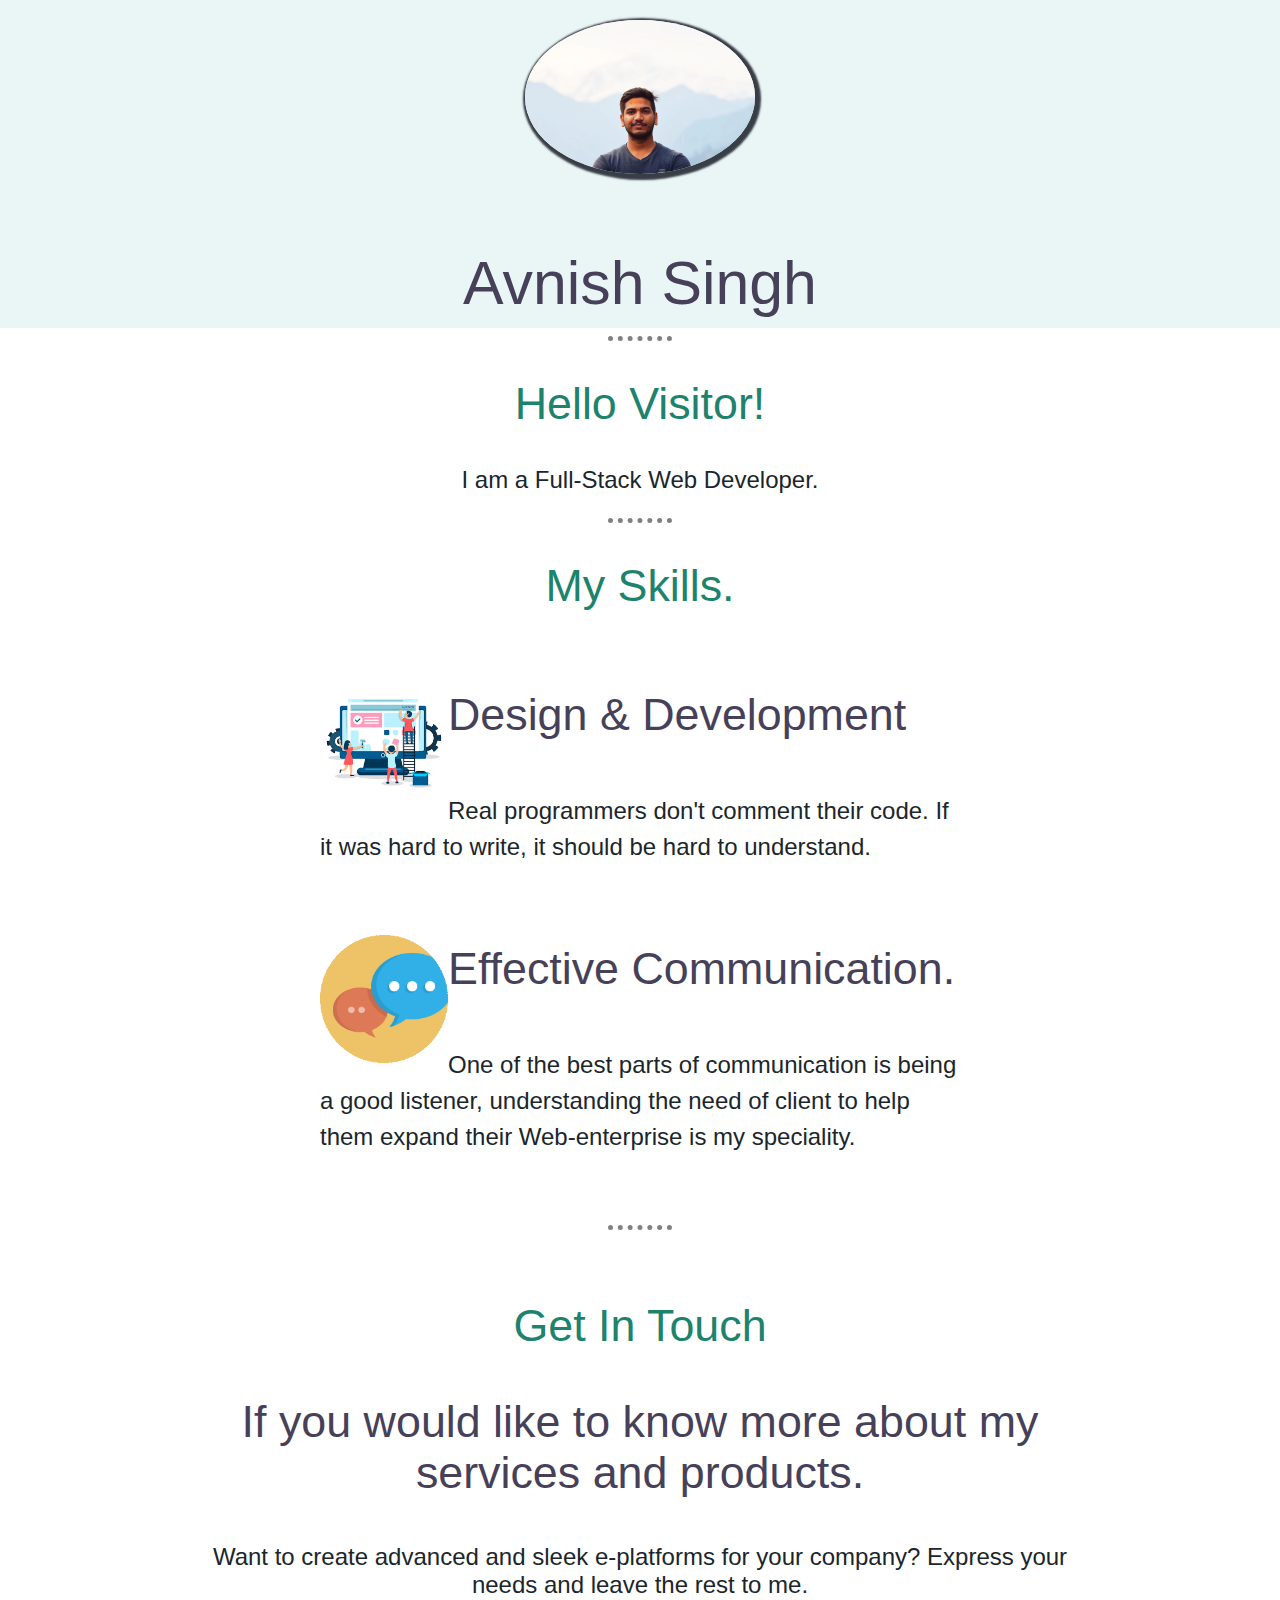
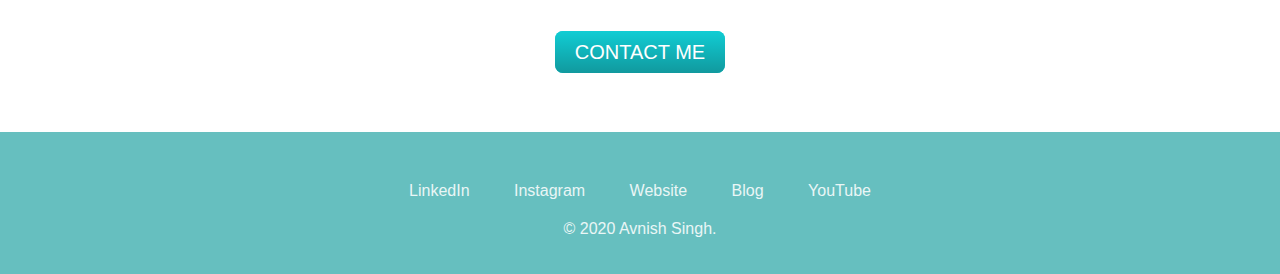
==== index.html @ 95f1d61f "Update index.html" ====
<!DOCTYPE html>
<html lang="en" dir="ltr">

<head>
  <meta charset="utf-8">
  <title>Avnish Singh</title>
</head>
<link rel="icon" href="favicon.ico">
<link rel="stylesheet" type="text/css" href="style.css">

<body>
  <div class="topContainer">
    <img class="dp" src="AVS.webp" alt="profile-img" width=18% height=18%>
    <h1 class="name">Avnish Singh</h1>
  </div>
  <hr>
  <div class="middle-container">
    <div class="profile">
      <h2>Hello Visitor!</h2>
      <p>I am a Full-Stack Web Developer.</p>
    </div>
    <hr>
    <div class="skills">
      <h2>My Skills.</h2>
      <div class="skill-row">
        <img class="des" src="des.jpg" alt="des-img">
        <h3>Design & Development</h3>
        <p>Real programmers don't comment their code. If it was hard to write, it should be hard to understand.</p>
      </div>
      <div class="skill-row">
        <img class="com" src="com.jpg" alt="com-image">
        <h3>Effective Communication.</h3>
        <p>One of the best parts of communication is being a good listener, understanding the need of client to help them expand their Web-enterprise is my speciality.</p>
      </div>
    </div>
    <hr>
    <div class="contact-me">
      <h2>Get In Touch</h2>
      <h3>If you would like to know more about my services and products.</h3>
      <p class="contact-message">Want to create advanced and sleek e-platforms for your company? Express your needs and leave the rest to me.</p>
      <br>
      <a class="btn" href="mailto:t20avnish@gmail.com">CONTACT ME</a>
    </div>
    <br>
  </div>

  <div class="bottom-container">


    <a class="footer-link" href="https://www.linkedin.com/in/avnish-singh-55671b186">LinkedIn</a>
    <a class="footer-link" href="https://www.instagram.com/er.avi_singh/?hl=en">Instagram</a>
    <a class="footer-link" href="www.avnishsingh.live">Website</a>
    <a class="footer-link" href="https://link.medium.com/lSYicmJ046">Blog</a>
    <a class="footer-link" href="https://www.youtube.com/channel/UCvC495AToB_YJvimUfzJORQ">YouTube</a>
    <p class="copyright">© 2020 Avnish Singh.</p>
  </div>


</body>

</html>
---- style.css ----
body {
  margin: 0;
  text-align: center;
  font-family: Helvetica;
}

h1 {
  color: #464159;
  width: 30%;
  margin: 0 auto;
  font-size: 3.8em;
  font-weight: 400
}

h2 {
  color: #1e836c;
  font-size: 2.8em;
  font-weight: 200;
}

h3 {
  color: #464159;
  font-size: 2.8em;
  font-weight: 200;
}

p {
  color: #1b262c;
  font-size: 1.5em;
  font-weight: 200;
}

a{
  color:  #EAF6F6;
  margin: 10px 20px;
  text-decoration: none;
}

a:hover{
  color: #1b262c;
}

.copyright{
  color: #EAF6F6;
  font-size: 1em;
  margin-top: 20px;
}
.topContainer {
  background-color: #EAF6F6;
}

.bottom-container{
  background-color: #66BFBF;
  color: #1b262c;
  font-size: 1em;
  font-weight: 200;
  padding: 50px 0 20px;
}

.skill-row{
width: 50%;
margin: 70px auto 70px auto;
text-align: left;
line-height: 1.5;
}

.com{
  width: 20%;
  float: left;
}
.des{
  width: 20%;
  float: left;
}

hr{
      border-color: grey;
      width: 5%;
      border-width: 5px;
      border-style: none;
      border-top-style: dotted;
}

.name {
  margin-top: 60px;
  padding: 10px 20px 10px 20px;
}

.btn{
  background: #11cdd4;
  background-image: -webkit-linear-gradient(top, #11cdd4, #11999e);
  background-image: -moz-linear-gradient(top, #11cdd4, #11999e);
  background-image: -ms-linear-gradient(top, #11cdd4, #11999e);
  background-image: -o-linear-gradient(top, #11cdd4, #11999e);
  background-image: linear-gradient(top, #11cdd4, #11999e);
  background-image: -webkit-gradient(top, #11cdd4, #11999e);
  -webkit-border-radius: 8;
  -moz-border-radius: 8;
  border-radius: 8px;
  font-family: Arial;
  color: #ffffff;
  font-size: 20px;
  padding: 10px 20px 10px 20px;
  text-decoration: none;
}

.btn:hover{
  background: #30e3cb;
  background-image: -webkit-linear-gradient(top, #30e3cb, #2bc4ad);
  background-image: -moz-linear-gradient(top, #30e3cb, #2bc4ad);
  background-image: -ms-linear-gradient(top, #30e3cb, #2bc4ad);
  background-image: -o-linear-gradient(top, #30e3cb, #2bc4ad);
  background-image: linear-gradient(to bottom, #30e3cb, #2bc4ad);
  background-image: -webkit-gradient(top, #30e3cb, #2bc4ad);
  text-decoration: none;
}

.contact-me{
  width: 70%;
  margin: 70px auto 70px auto;
  text-align: center;
  margin-bottom: 50px;
}

.dp {
  margin-top: 20px;
  border-radius: 100%;
  box-shadow: 2px 2px 2px 4px #393e46;
}
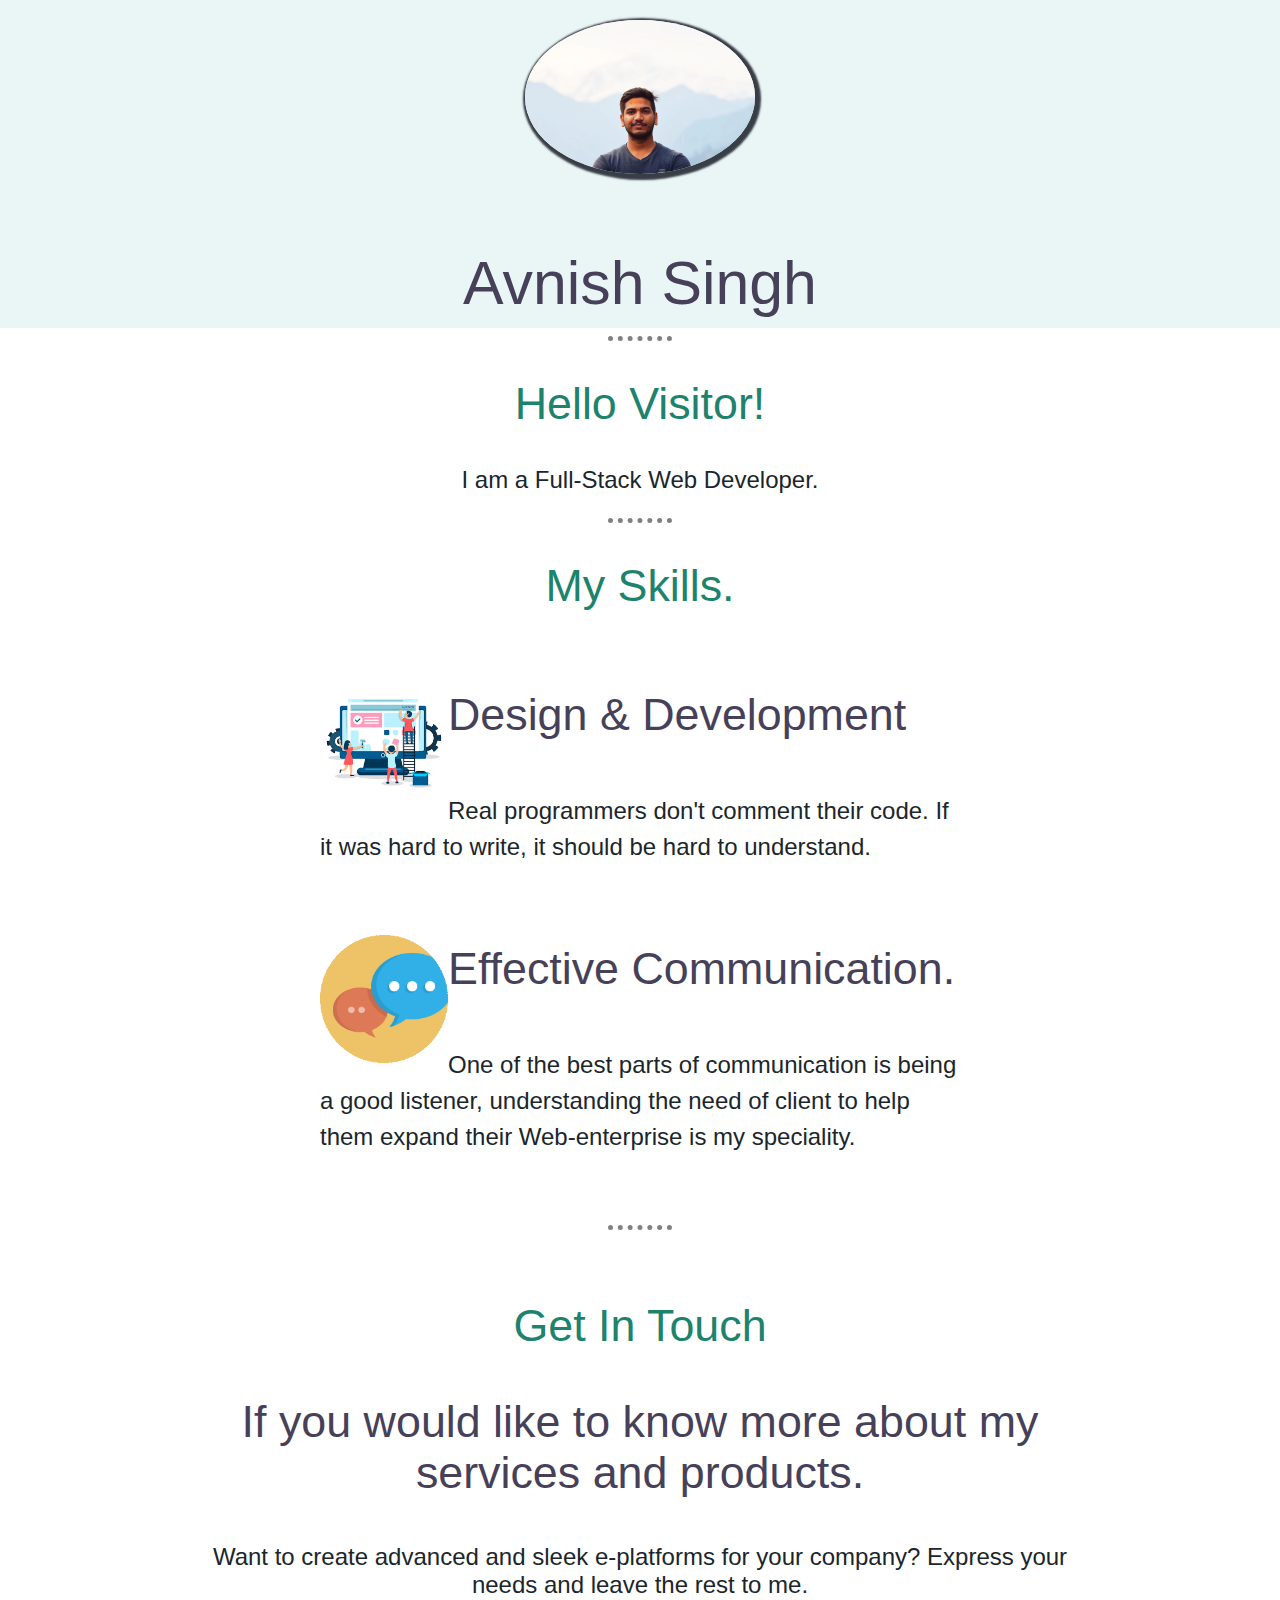
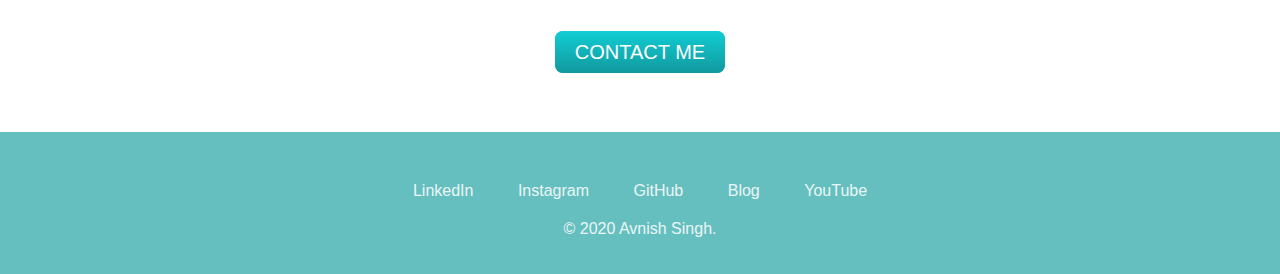
==== commit 724421f8: "Update index.html" ====
--- a/index.html
+++ b/index.html
@@ -47,11 +47,11 @@
   <div class="bottom-container">
 
 
-    <a class="footer-link" href="https://www.linkedin.com/in/avnish-singh-55671b186">LinkedIn</a>
-    <a class="footer-link" href="https://www.instagram.com/er.avi_singh/?hl=en">Instagram</a>
-    <a class="footer-link" href="www.avnishsingh.live">Website</a>
-    <a class="footer-link" href="https://link.medium.com/lSYicmJ046">Blog</a>
-    <a class="footer-link" href="https://www.youtube.com/channel/UCvC495AToB_YJvimUfzJORQ">YouTube</a>
+    <a class="footer-link" href="https://www.linkedin.com/in/avnish-singh-55671b186" target="_blank">LinkedIn</a>
+    <a class="footer-link" href="https://www.instagram.com/er.avi_singh/?hl=en" target="_blank">Instagram</a>
+    <a class="footer-link" href="https://github.com/Singhavi279/" target="_blank">GitHub</a>
+    <a class="footer-link" href="https://link.medium.com/lSYicmJ046" target="_blank">Blog</a>
+    <a class="footer-link" href="https://www.youtube.com/channel/UCvC495AToB_YJvimUfzJORQ" target="_blank">YouTube</a>
     <p class="copyright">© 2020 Avnish Singh.</p>
   </div>
 
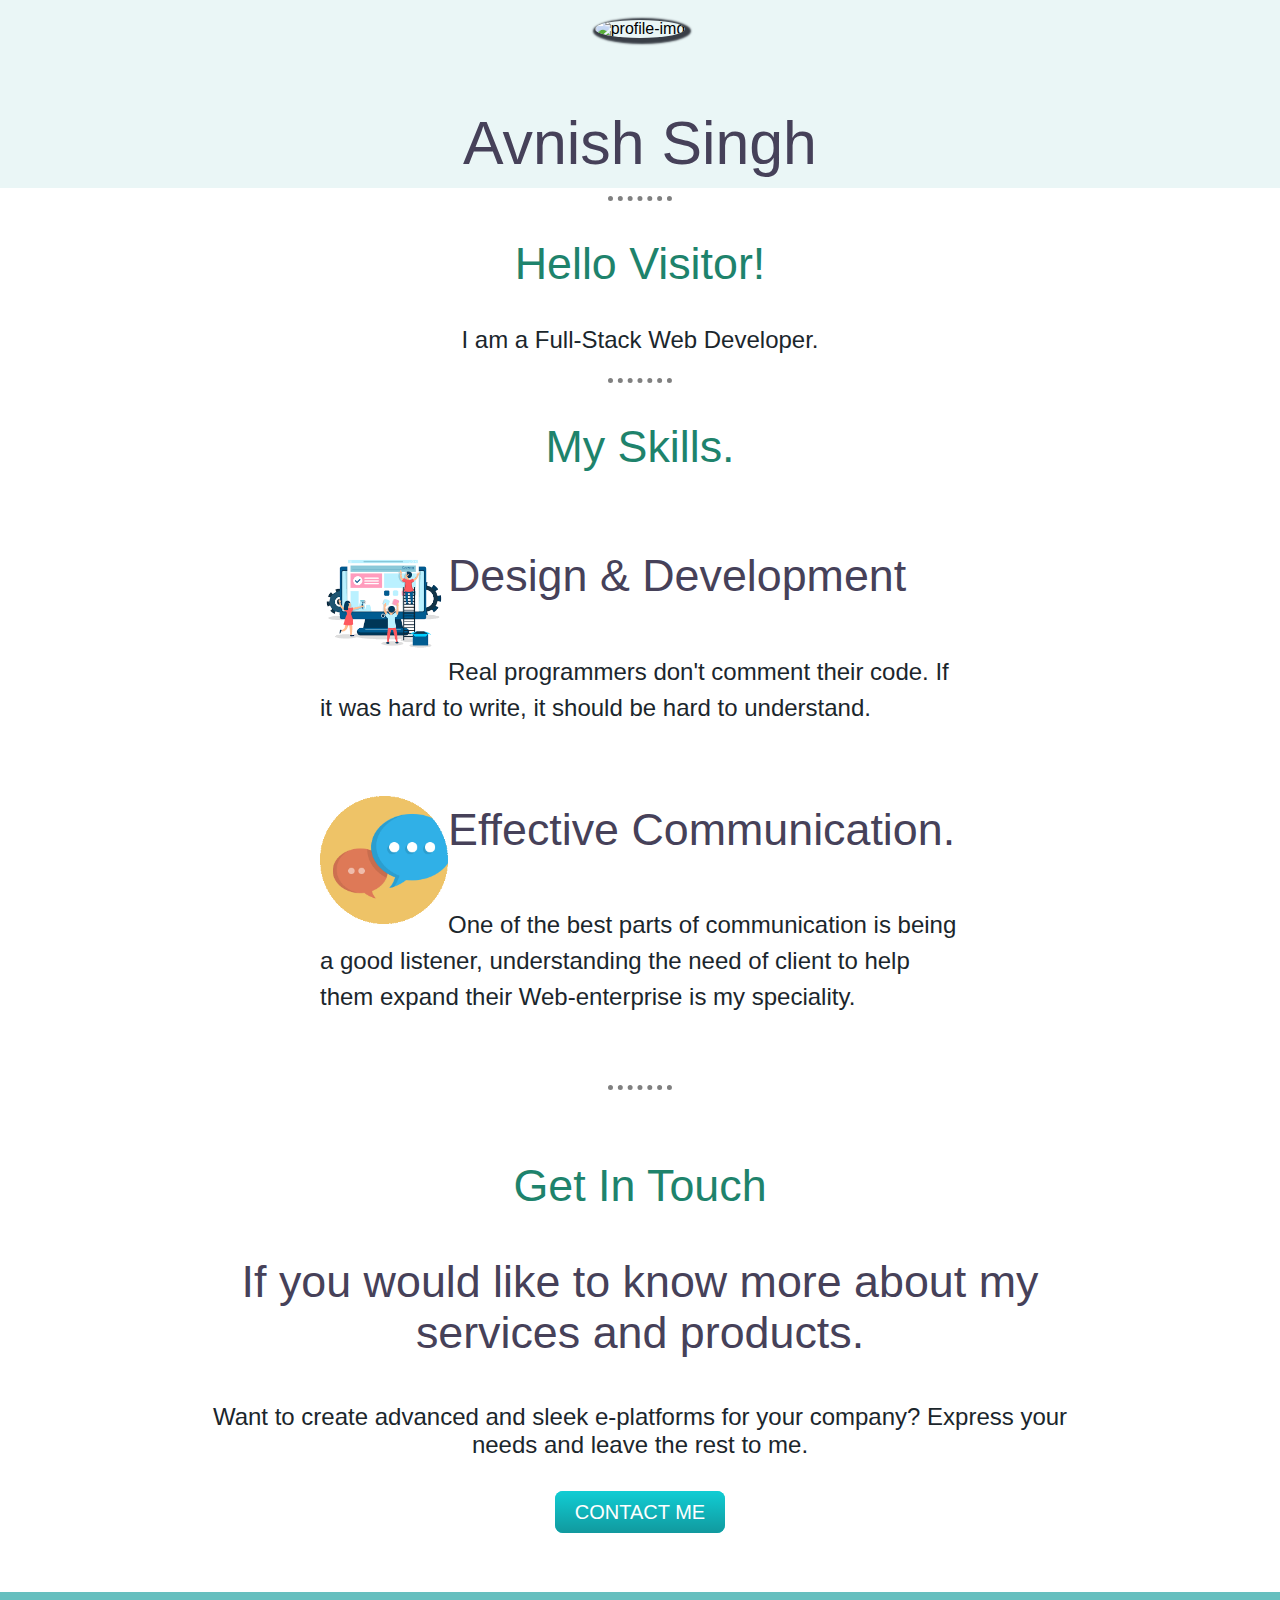
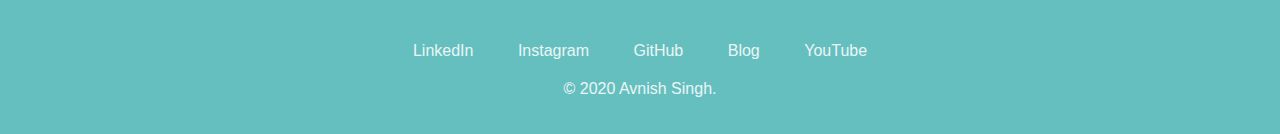
==== commit 5ae8d07c: "Update index.html" ====
--- a/index.html
+++ b/index.html
@@ -10,7 +10,7 @@
 
 <body>
   <div class="topContainer">
-    <img class="dp" src="AVS.webp" alt="profile-img" width=18% height=18%>
+    <img class="dp" src="AVS.png" alt="profile-img" width=25% height=25%>
     <h1 class="name">Avnish Singh</h1>
   </div>
   <hr>
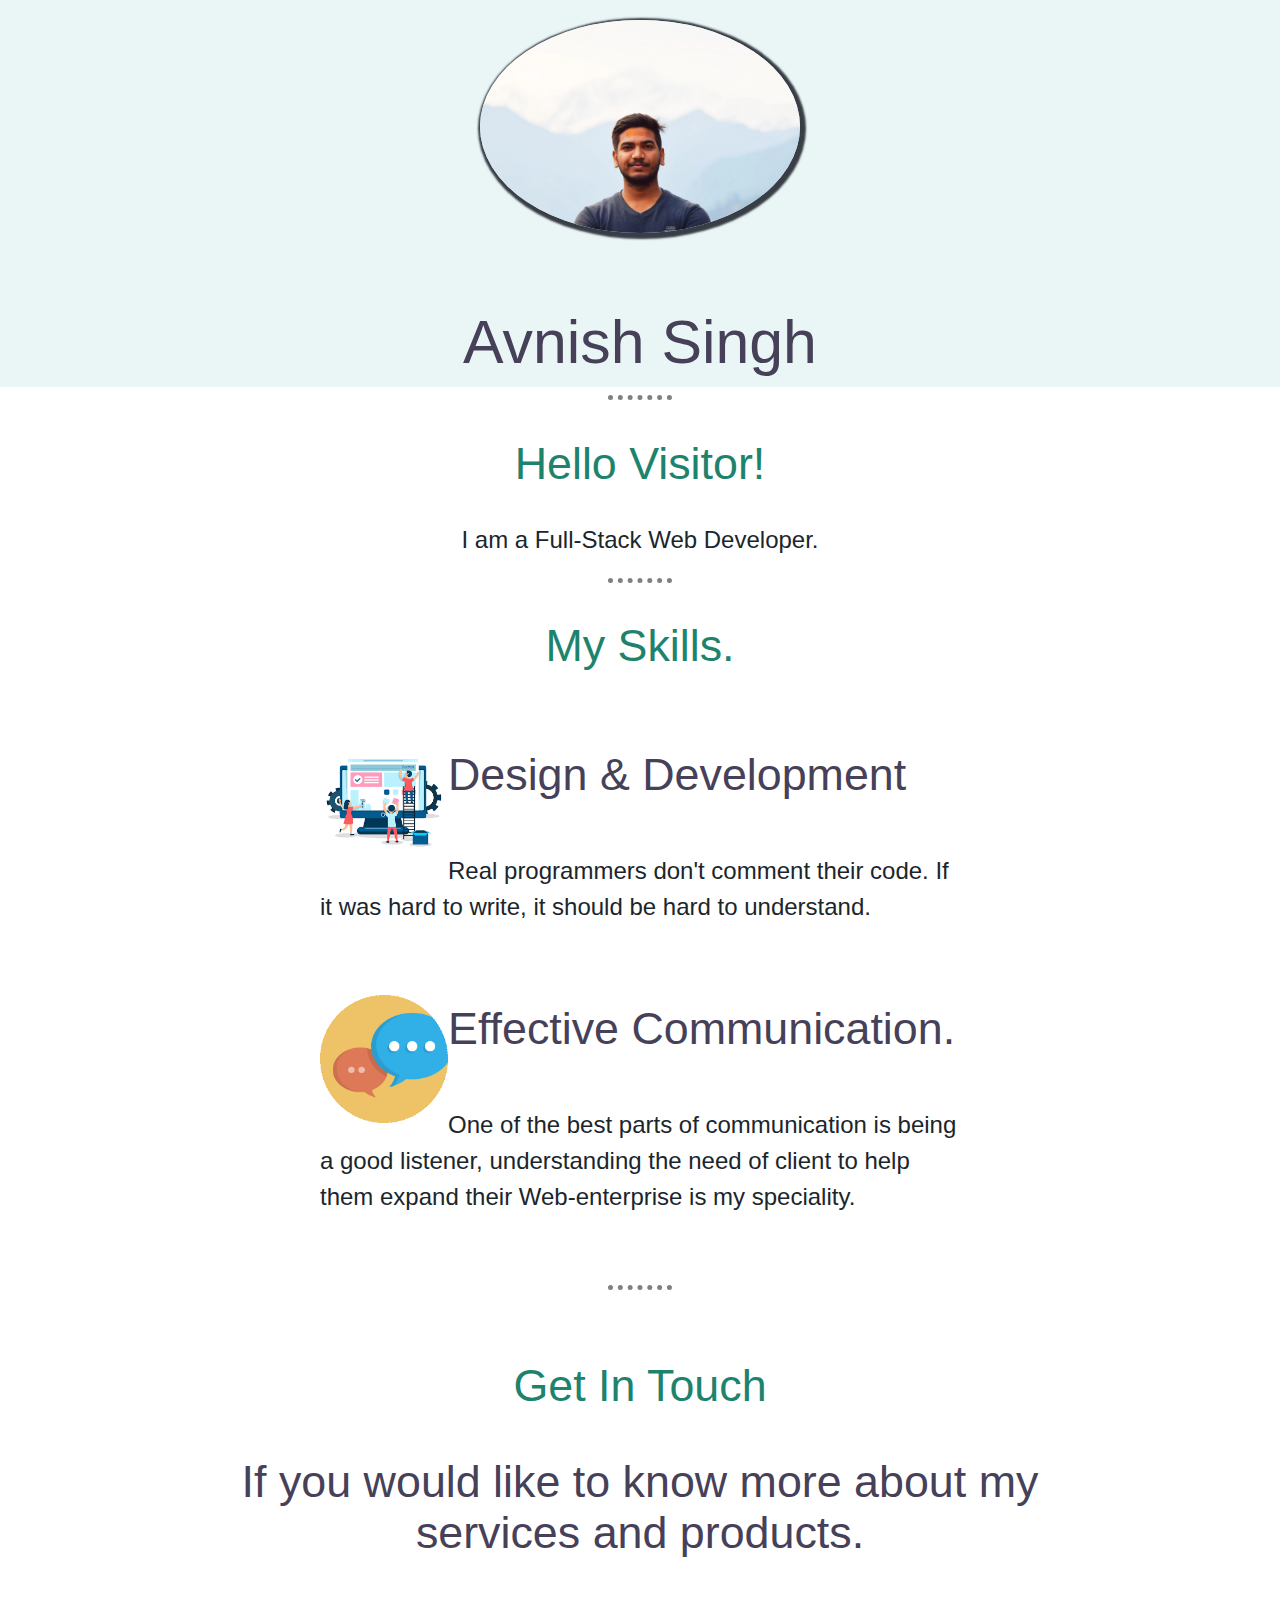
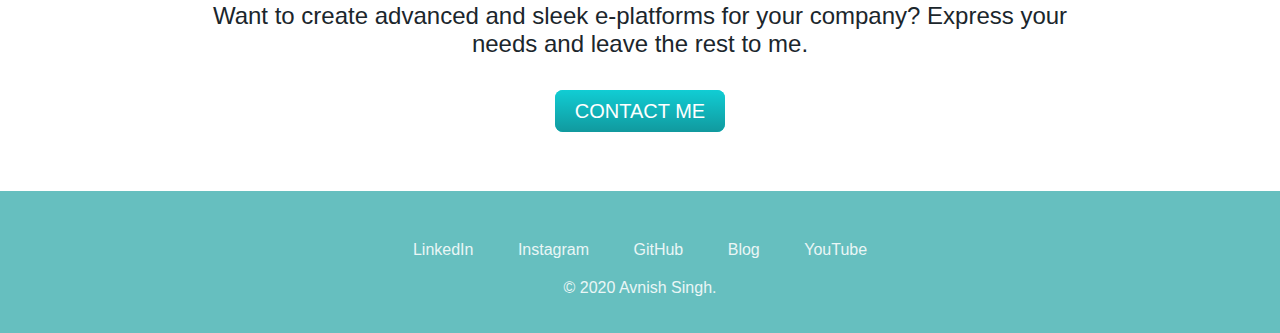
==== commit fb4efe68: "Update index.html" ====
--- a/index.html
+++ b/index.html
@@ -10,7 +10,7 @@
 
 <body>
   <div class="topContainer">
-    <img class="dp" src="AVS.png" alt="profile-img" width=25% height=25%>
+    <img class="dp" src="AVI.webp" alt="profile-img" width=25% height=25%>
     <h1 class="name">Avnish Singh</h1>
   </div>
   <hr>
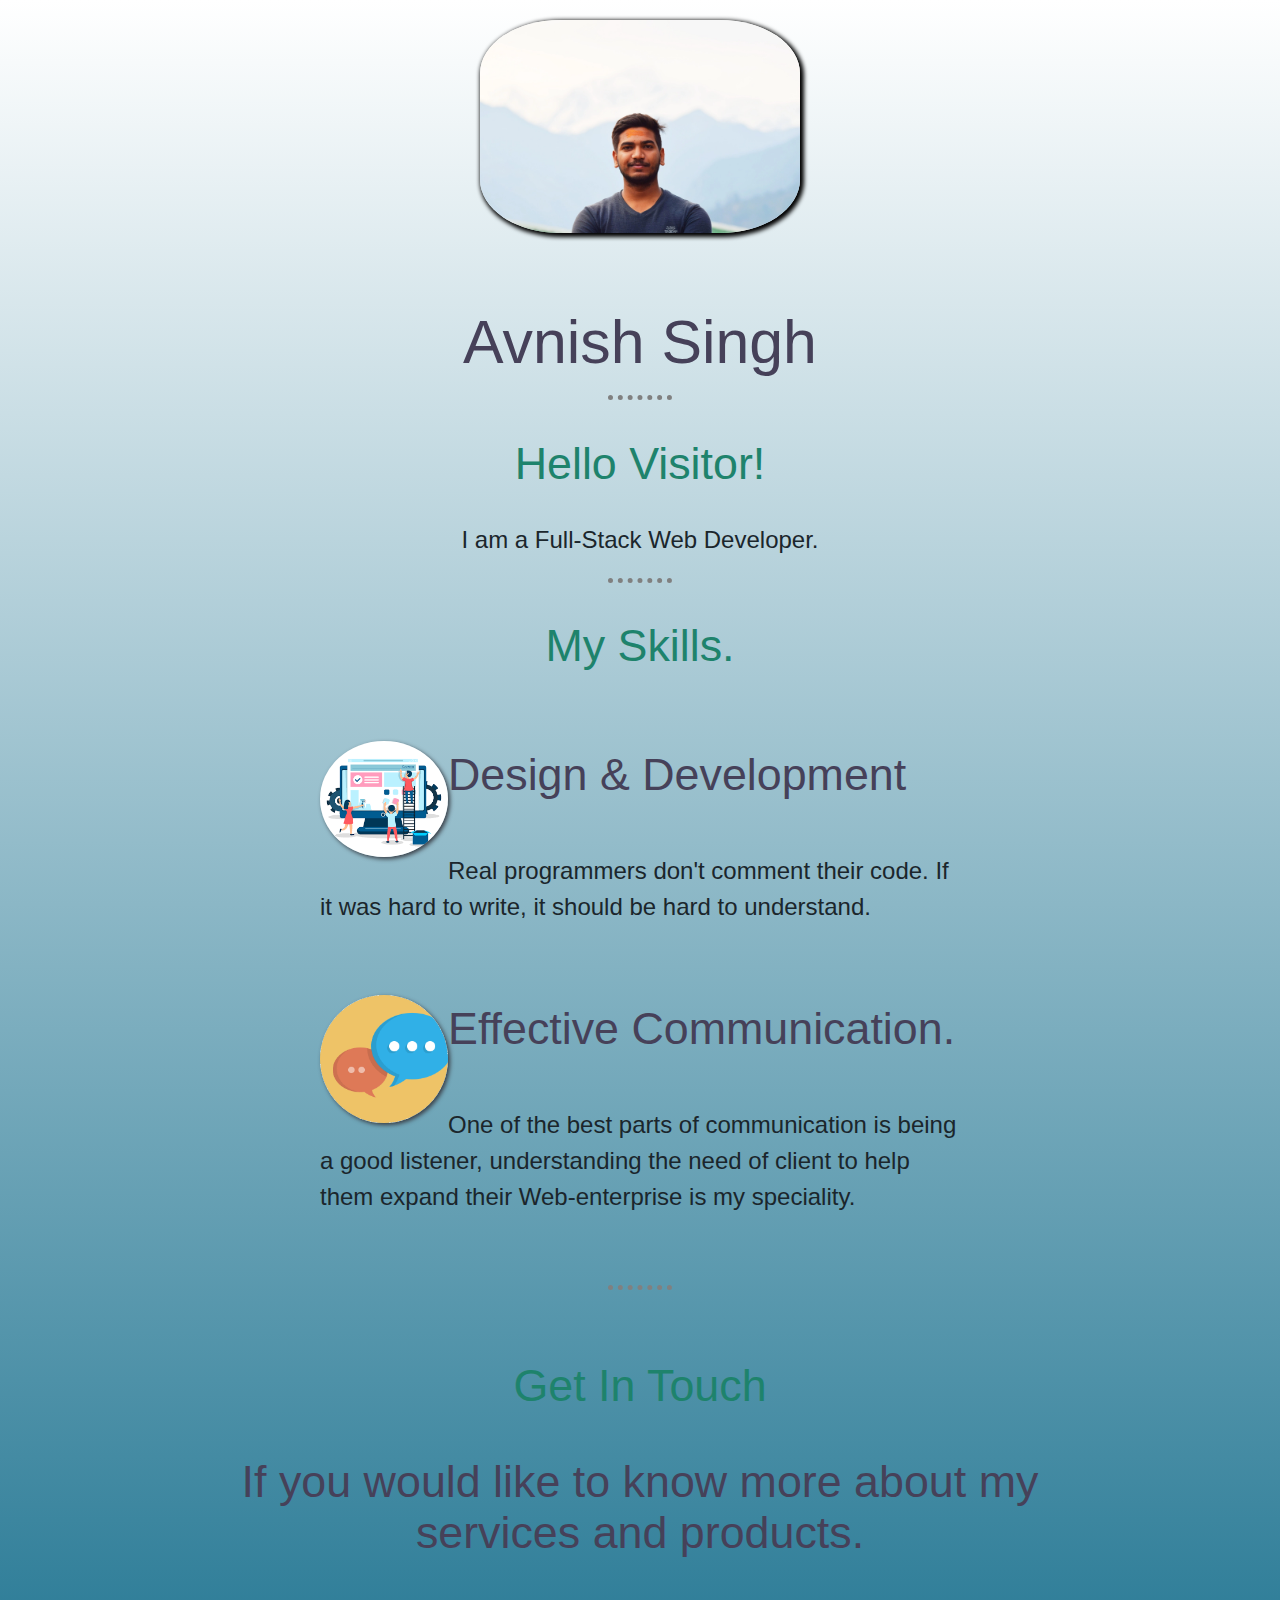
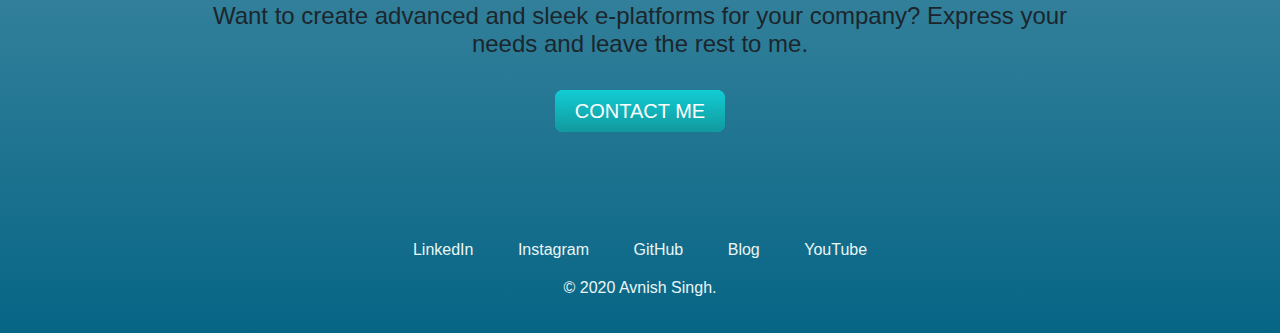
==== commit c11329ed: "Update index.html" ====
--- a/index.html
+++ b/index.html
@@ -9,6 +9,7 @@
 <link rel="stylesheet" type="text/css" href="style.css">
 
 <body>
+  <div class="mydata">
   <div class="topContainer">
     <img class="dp" src="AVI.webp" alt="profile-img" width=25% height=25%>
     <h1 class="name">Avnish Singh</h1>
@@ -54,7 +55,7 @@
     <a class="footer-link" href="https://www.youtube.com/channel/UCvC495AToB_YJvimUfzJORQ" target="_blank">YouTube</a>
     <p class="copyright">© 2020 Avnish Singh.</p>
   </div>
-
+  </div>
 
 </body>
 
--- a/style.css
+++ b/style.css
@@ -2,6 +2,7 @@
   margin: 0;
   text-align: center;
   font-family: Helvetica;
+  background-image: linear-gradient(#fff, #076585);
 }
 
 h1 {
@@ -15,25 +16,26 @@
 h2 {
   color: #1e836c;
   font-size: 2.8em;
-  font-weight: 200;
+  font-weight: 400;
 }
 
 h3 {
   color: #464159;
   font-size: 2.8em;
-  font-weight: 200;
+  font-weight: 400;
 }
 
 p {
   color: #1b262c;
   font-size: 1.5em;
-  font-weight: 200;
+  font-weight: 400;
 }
 
 a{
   color:  #EAF6F6;
   margin: 10px 20px;
   text-decoration: none;
+  font-weight: 400;
 }
 
 a:hover{
@@ -45,15 +47,11 @@
   font-size: 1em;
   margin-top: 20px;
 }
-.topContainer {
-  background-color: #EAF6F6;
-}
 
 .bottom-container{
-  background-color: #66BFBF;
   color: #1b262c;
   font-size: 1em;
-  font-weight: 200;
+  font-weight: 400;
   padding: 50px 0 20px;
 }
 
@@ -67,10 +65,14 @@
 .com{
   width: 20%;
   float: left;
+  border-radius: 100%;
+  box-shadow: 2px 2px 4px #393e46;
 }
 .des{
   width: 20%;
   float: left;
+  border-radius: 100%;
+  box-shadow: 2px 2px 4px #393e46;
 }
 
 hr{
@@ -124,6 +126,6 @@
 
 .dp {
   margin-top: 20px;
-  border-radius: 100%;
-  box-shadow: 2px 2px 2px 4px #393e46;
+  border-radius: 25%;
+  box-shadow: 2px 2px 4px 2px #000000;
 }
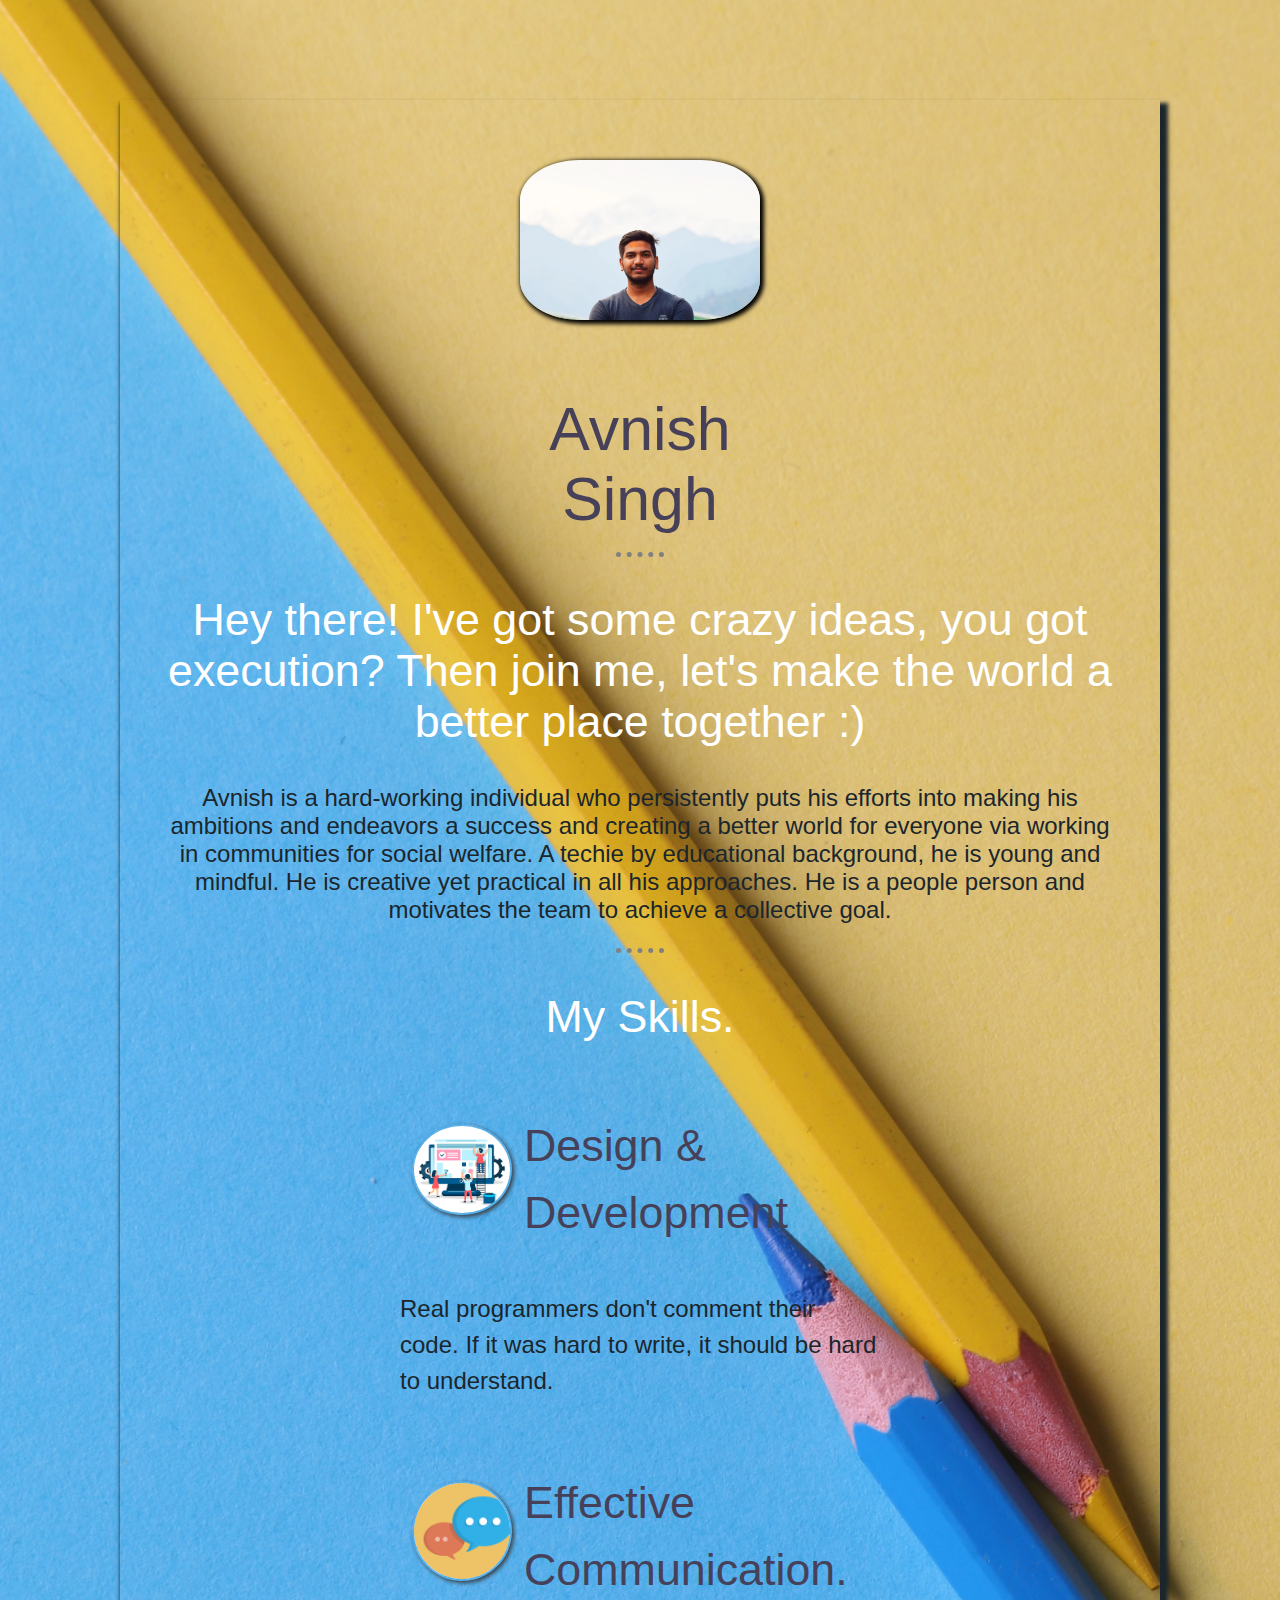
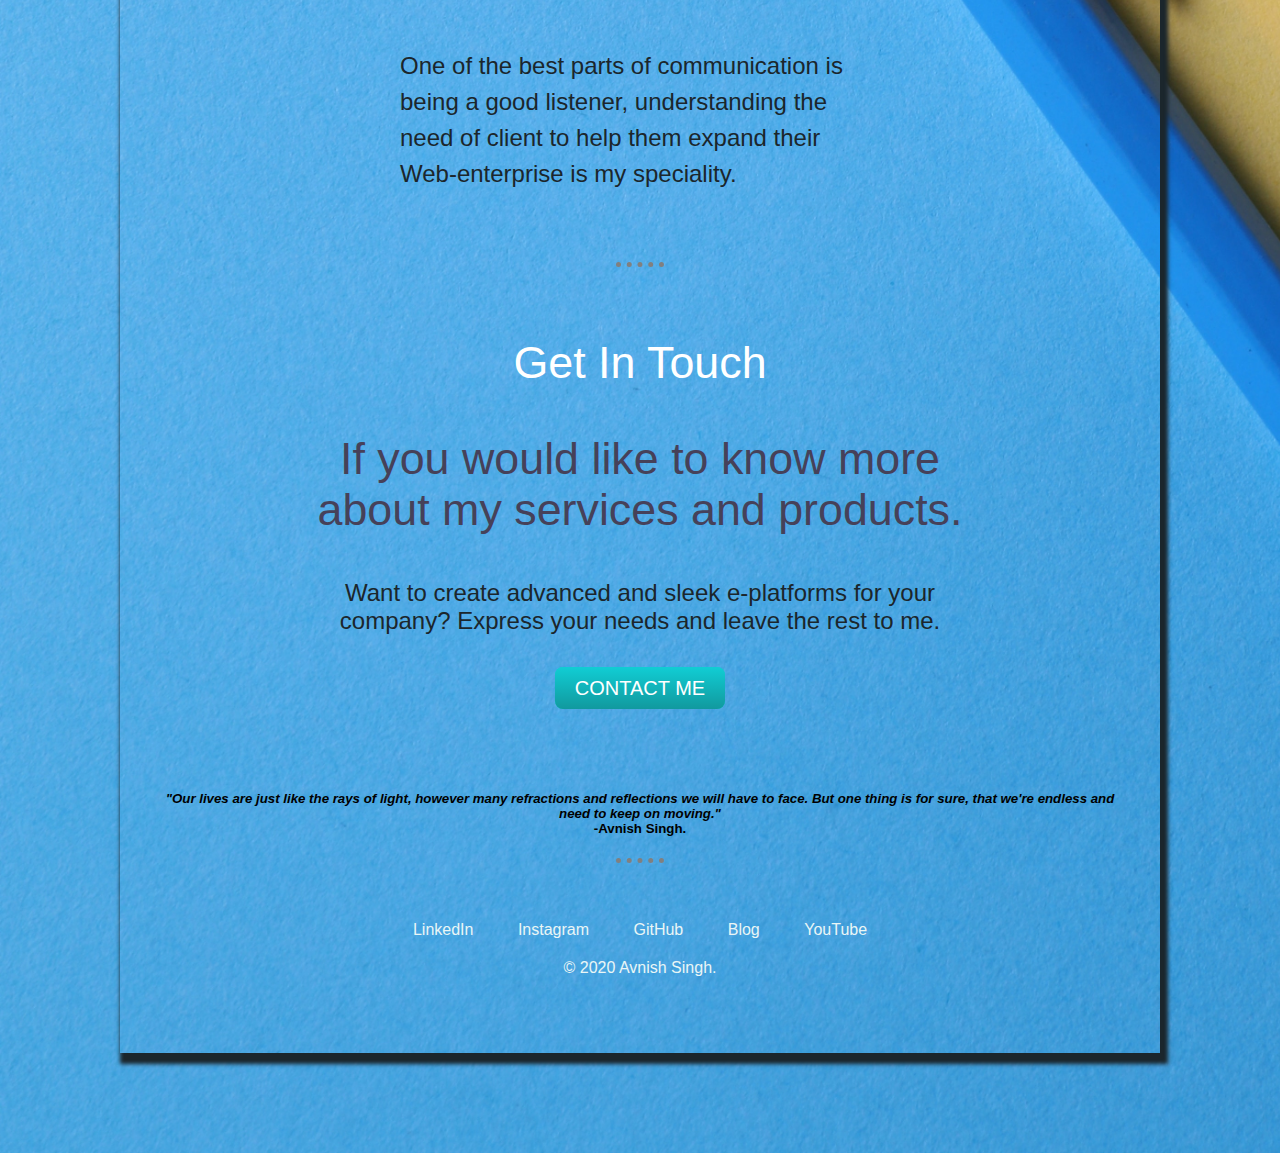
==== commit 19f2deff: "Update index.html" ====
--- a/index.html
+++ b/index.html
@@ -17,8 +17,8 @@
   <hr>
   <div class="middle-container">
     <div class="profile">
-      <h2>Hello Visitor!</h2>
-      <p>I am a Full-Stack Web Developer.</p>
+      <h2>Hey there! I've got some crazy ideas, you got execution? Then join me, let's make the world a better place together :)</h2>
+      <p>Avnish is a hard-working individual who persistently puts his efforts into making his ambitions and endeavors a success and creating a better world for everyone via working in communities for social welfare. A techie by educational background, he is young and mindful. He is creative yet practical in all his approaches. He is a people person and motivates the team to achieve a collective goal.</p>
     </div>
     <hr>
     <div class="skills">
@@ -44,7 +44,10 @@
     </div>
     <br>
   </div>
-
+    
+    <h5><em> "Our lives are just like the rays of light, however many refractions and reflections we will have to face. But one thing is for sure, that we're endless and need to keep on moving." </em>
+ <br> -Avnish Singh.</h5>
+<hr>
   <div class="bottom-container">
 
 
--- a/style.css
+++ b/style.css
@@ -2,7 +2,17 @@
   margin: 0;
   text-align: center;
   font-family: Helvetica;
-  background-image: linear-gradient(#fff, #076585);
+  /*background-image: linear-gradient(#fff, #076585);*/
+  background-image:url(bg2.jpg);
+  background-size: cover;
+  background-attachment: scroll;
+}
+
+.mydata {
+  box-shadow: 4px 7px 4px 4px #1b262c;
+  width: 75%;
+  padding: 40px;
+  margin: 100px auto;
 }
 
 h1 {
@@ -14,7 +24,7 @@
 }
 
 h2 {
-  color: #1e836c;
+  color: white;
   font-size: 2.8em;
   font-weight: 400;
 }
@@ -67,12 +77,16 @@
   float: left;
   border-radius: 100%;
   box-shadow: 2px 2px 4px #393e46;
+  padding: 2px;
+  margin: 12px;
 }
 .des{
   width: 20%;
   float: left;
   border-radius: 100%;
   box-shadow: 2px 2px 4px #393e46;
+  padding: 2px;
+  margin: 12px;
 }
 
 hr{
